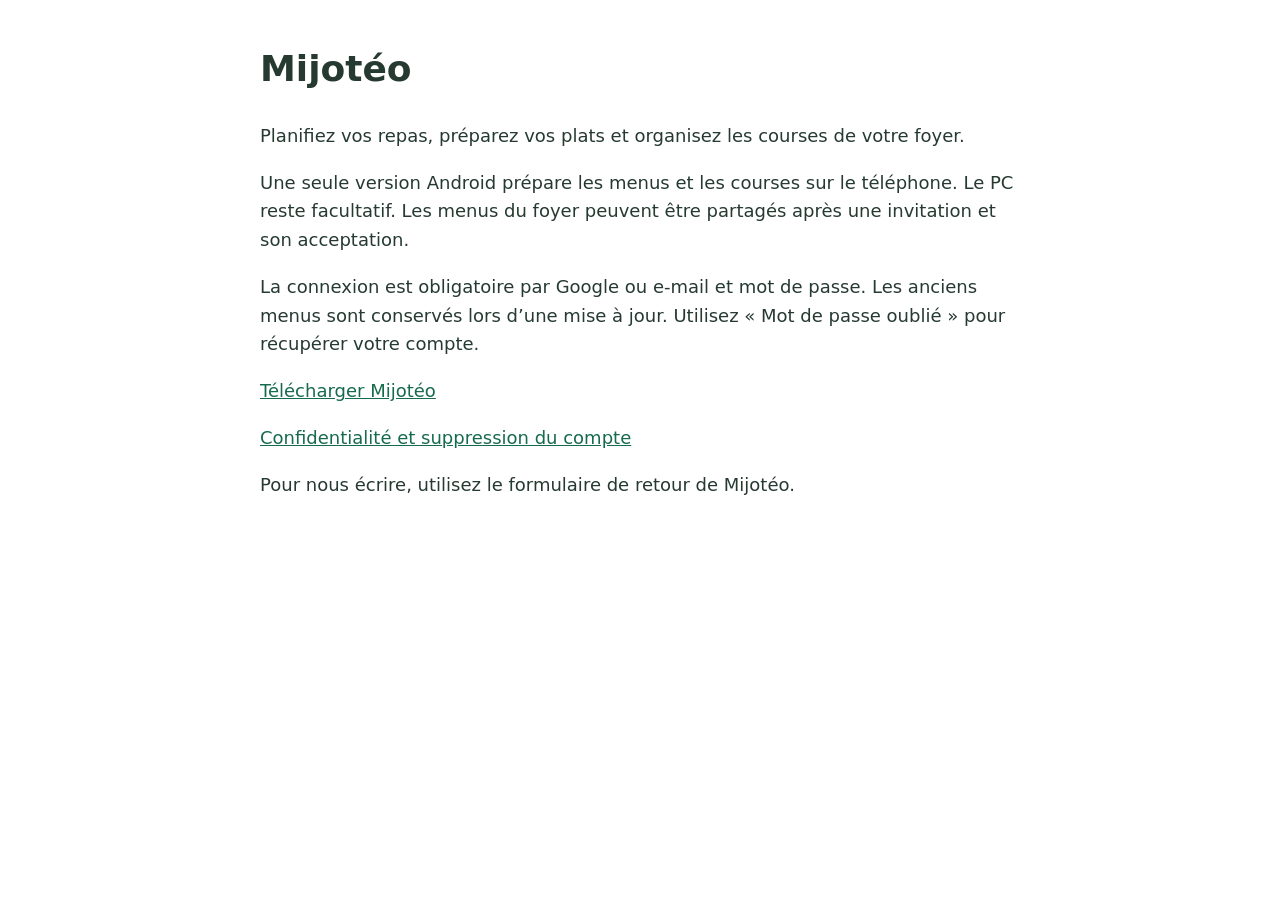
==== index.html @ 19eecae6 "Ajoute le parcours d'invitation du foyer" ====
<!doctype html><html lang="fr"><meta charset="utf-8"><meta name="viewport" content="width=device-width,initial-scale=1"><title>Mijotéo</title><style>body{font:18px/1.6 system-ui;max-width:760px;margin:40px auto;padding:0 24px;color:#263a31}a{color:#176b4d}</style>
<h1>Mijotéo</h1><p>Planifiez vos repas, préparez vos plats et organisez les courses de votre foyer.</p>
<p>Une seule version Android prépare les menus et les courses sur le téléphone. Le PC reste facultatif. Les menus du foyer peuvent être partagés après une invitation et son acceptation.</p>
<p>La connexion est obligatoire par Google ou e-mail et mot de passe. Les anciens menus sont conservés lors d’une mise à jour. Utilisez « Mot de passe oublié » pour récupérer votre compte.</p>
<p><a href="https://github.com/Maxandtiti62/mijoteo-releases/releases/latest">Télécharger Mijotéo</a></p>
<p><a href="privacy.html">Confidentialité et suppression du compte</a></p>
<p>Pour nous écrire, utilisez le formulaire de retour de Mijotéo.</p>
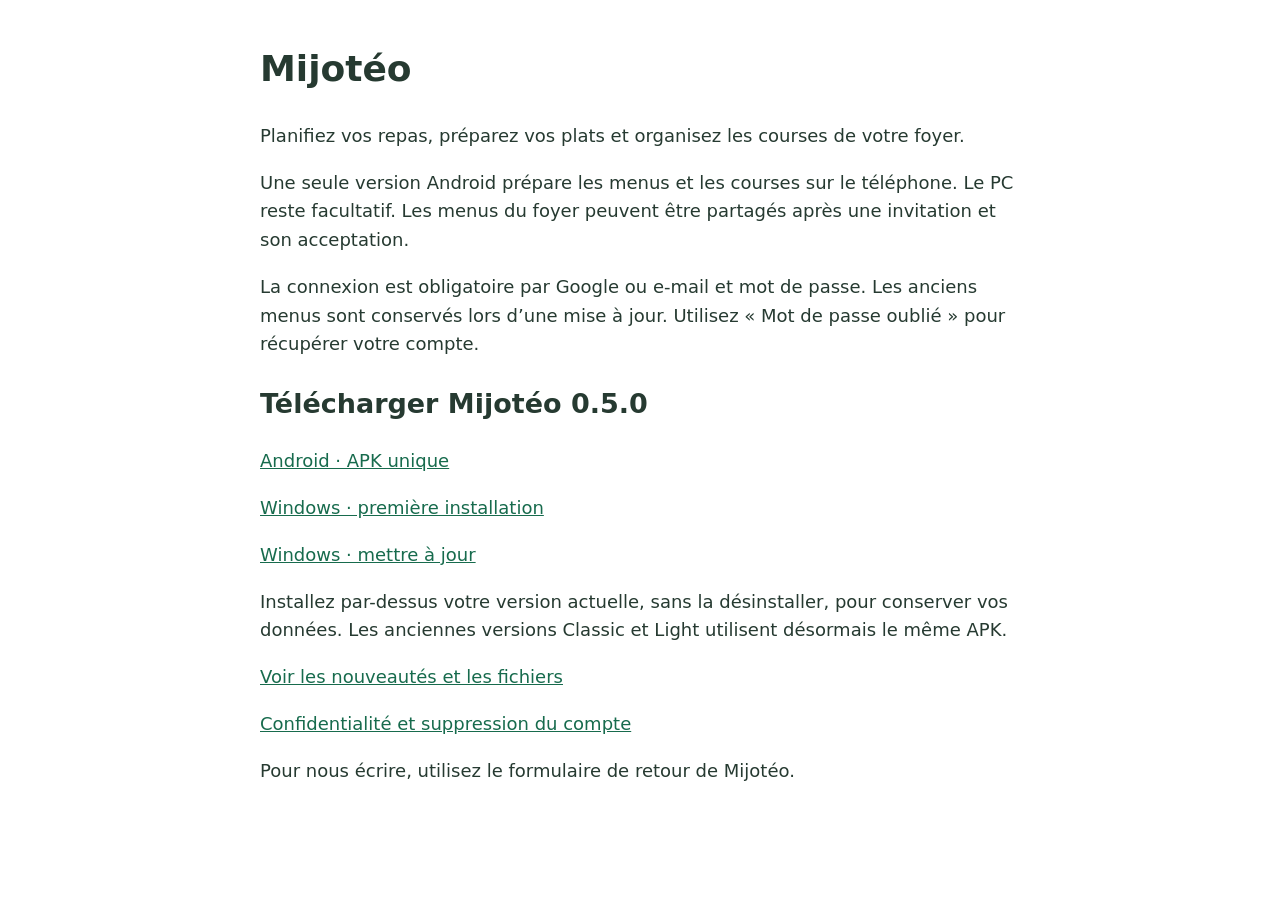
==== commit 9ee47005: "docs: publish Mijotéo 0.5.0 downloads" ====
--- a/index.html
+++ b/index.html
@@ -2,6 +2,11 @@
 <h1>Mijotéo</h1><p>Planifiez vos repas, préparez vos plats et organisez les courses de votre foyer.</p>
 <p>Une seule version Android prépare les menus et les courses sur le téléphone. Le PC reste facultatif. Les menus du foyer peuvent être partagés après une invitation et son acceptation.</p>
 <p>La connexion est obligatoire par Google ou e-mail et mot de passe. Les anciens menus sont conservés lors d’une mise à jour. Utilisez « Mot de passe oublié » pour récupérer votre compte.</p>
-<p><a href="https://github.com/Maxandtiti62/mijoteo-releases/releases/latest">Télécharger Mijotéo</a></p>
+<section aria-labelledby="downloads"><h2 id="downloads">Télécharger Mijotéo 0.5.0</h2>
+<p><a href="https://github.com/Maxandtiti62/mijoteo-releases/releases/download/v0.5.0/Mijoteo-0.5.0-Android.apk">Android · APK unique</a></p>
+<p><a href="https://github.com/Maxandtiti62/mijoteo-releases/releases/download/v0.5.0/Mijoteo-0.5.0-Windows.exe">Windows · première installation</a></p>
+<p><a href="https://github.com/Maxandtiti62/mijoteo-releases/releases/download/v0.5.0/Mijoteo-0.5.0-Mise-a-jour-Windows.exe">Windows · mettre à jour</a></p>
+<p>Installez par-dessus votre version actuelle, sans la désinstaller, pour conserver vos données. Les anciennes versions Classic et Light utilisent désormais le même APK.</p>
+<p><a href="https://github.com/Maxandtiti62/mijoteo-releases/releases/tag/v0.5.0">Voir les nouveautés et les fichiers</a></p></section>
 <p><a href="privacy.html">Confidentialité et suppression du compte</a></p>
 <p>Pour nous écrire, utilisez le formulaire de retour de Mijotéo.</p>
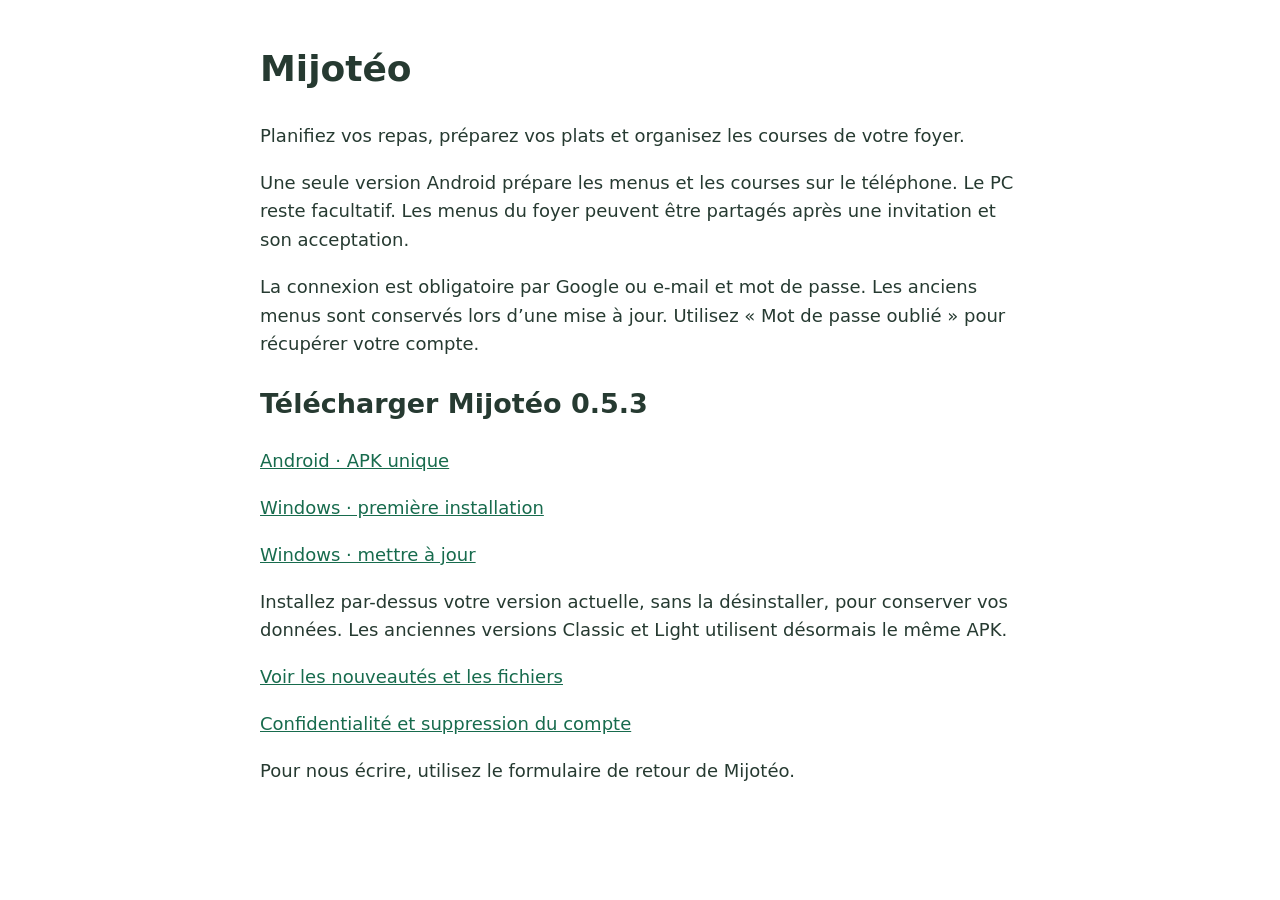
==== commit 94d073fe: "Publish Mijotéo 0.5.3 downloads" ====
--- a/index.html
+++ b/index.html
@@ -2,11 +2,11 @@
 <h1>Mijotéo</h1><p>Planifiez vos repas, préparez vos plats et organisez les courses de votre foyer.</p>
 <p>Une seule version Android prépare les menus et les courses sur le téléphone. Le PC reste facultatif. Les menus du foyer peuvent être partagés après une invitation et son acceptation.</p>
 <p>La connexion est obligatoire par Google ou e-mail et mot de passe. Les anciens menus sont conservés lors d’une mise à jour. Utilisez « Mot de passe oublié » pour récupérer votre compte.</p>
-<section aria-labelledby="downloads"><h2 id="downloads">Télécharger Mijotéo 0.5.0</h2>
-<p><a href="https://github.com/Maxandtiti62/mijoteo-releases/releases/download/v0.5.0/Mijoteo-0.5.0-Android.apk">Android · APK unique</a></p>
-<p><a href="https://github.com/Maxandtiti62/mijoteo-releases/releases/download/v0.5.0/Mijoteo-0.5.0-Windows.exe">Windows · première installation</a></p>
-<p><a href="https://github.com/Maxandtiti62/mijoteo-releases/releases/download/v0.5.0/Mijoteo-0.5.0-Mise-a-jour-Windows.exe">Windows · mettre à jour</a></p>
+<section aria-labelledby="downloads"><h2 id="downloads">Télécharger Mijotéo 0.5.3</h2>
+<p><a href="https://github.com/Maxandtiti62/mijoteo-releases/releases/download/v0.5.3/Mijoteo-0.5.3-Android.apk">Android · APK unique</a></p>
+<p><a href="https://github.com/Maxandtiti62/mijoteo-releases/releases/download/v0.5.3/Mijoteo-0.5.3-Windows.exe">Windows · première installation</a></p>
+<p><a href="https://github.com/Maxandtiti62/mijoteo-releases/releases/download/v0.5.3/Mijoteo-0.5.3-Mise-a-jour-Windows.exe">Windows · mettre à jour</a></p>
 <p>Installez par-dessus votre version actuelle, sans la désinstaller, pour conserver vos données. Les anciennes versions Classic et Light utilisent désormais le même APK.</p>
-<p><a href="https://github.com/Maxandtiti62/mijoteo-releases/releases/tag/v0.5.0">Voir les nouveautés et les fichiers</a></p></section>
+<p><a href="https://github.com/Maxandtiti62/mijoteo-releases/releases/tag/v0.5.3">Voir les nouveautés et les fichiers</a></p></section>
 <p><a href="privacy.html">Confidentialité et suppression du compte</a></p>
 <p>Pour nous écrire, utilisez le formulaire de retour de Mijotéo.</p>
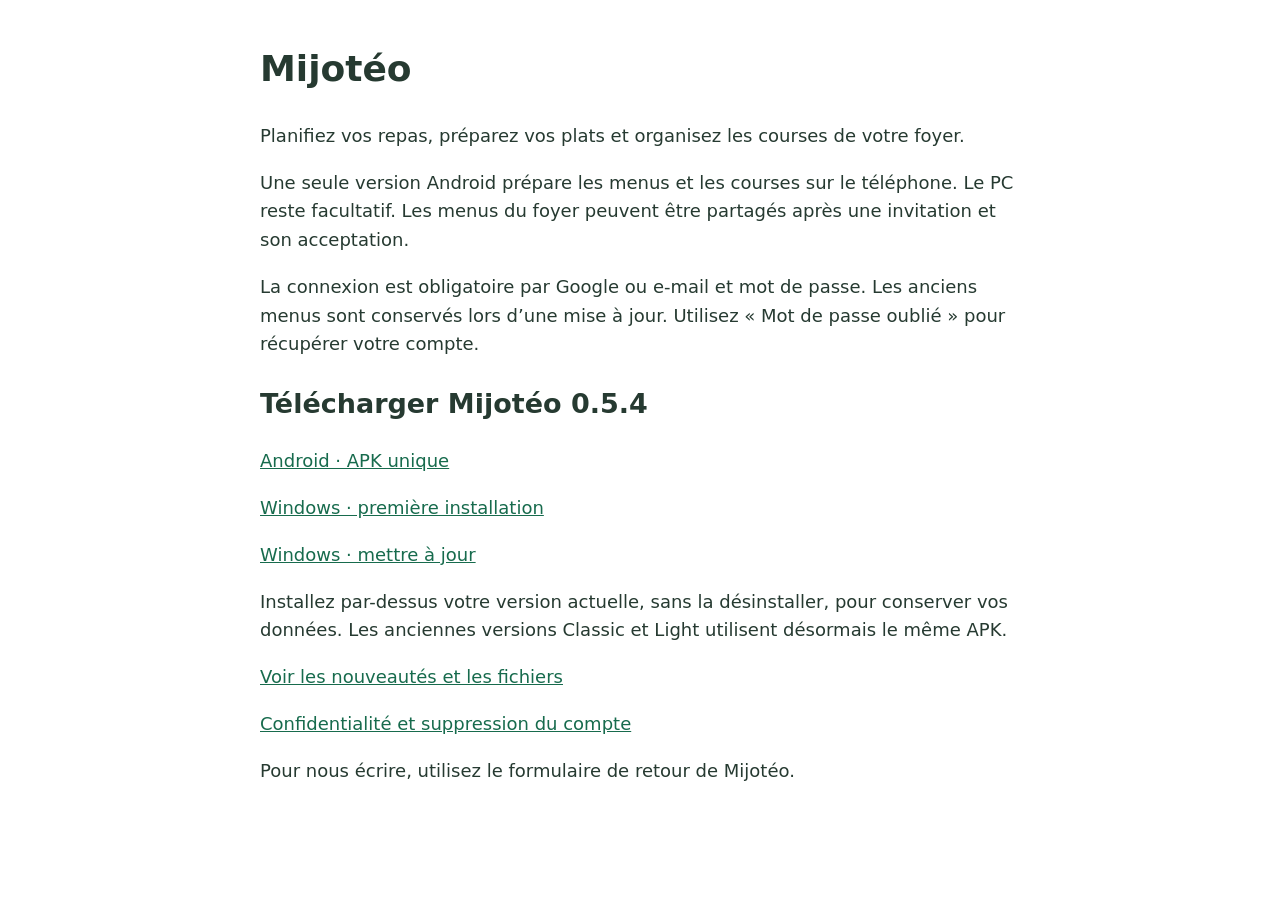
==== commit 88068b86: "Publish Mijotéo 0.5.4 downloads" ====
--- a/index.html
+++ b/index.html
@@ -2,11 +2,11 @@
 <h1>Mijotéo</h1><p>Planifiez vos repas, préparez vos plats et organisez les courses de votre foyer.</p>
 <p>Une seule version Android prépare les menus et les courses sur le téléphone. Le PC reste facultatif. Les menus du foyer peuvent être partagés après une invitation et son acceptation.</p>
 <p>La connexion est obligatoire par Google ou e-mail et mot de passe. Les anciens menus sont conservés lors d’une mise à jour. Utilisez « Mot de passe oublié » pour récupérer votre compte.</p>
-<section aria-labelledby="downloads"><h2 id="downloads">Télécharger Mijotéo 0.5.3</h2>
-<p><a href="https://github.com/Maxandtiti62/mijoteo-releases/releases/download/v0.5.3/Mijoteo-0.5.3-Android.apk">Android · APK unique</a></p>
-<p><a href="https://github.com/Maxandtiti62/mijoteo-releases/releases/download/v0.5.3/Mijoteo-0.5.3-Windows.exe">Windows · première installation</a></p>
-<p><a href="https://github.com/Maxandtiti62/mijoteo-releases/releases/download/v0.5.3/Mijoteo-0.5.3-Mise-a-jour-Windows.exe">Windows · mettre à jour</a></p>
+<section aria-labelledby="downloads"><h2 id="downloads">Télécharger Mijotéo 0.5.4</h2>
+<p><a href="https://github.com/Maxandtiti62/mijoteo-releases/releases/download/v0.5.4/Mijoteo-0.5.4-Android.apk">Android · APK unique</a></p>
+<p><a href="https://github.com/Maxandtiti62/mijoteo-releases/releases/download/v0.5.4/Mijoteo-0.5.4-Windows.exe">Windows · première installation</a></p>
+<p><a href="https://github.com/Maxandtiti62/mijoteo-releases/releases/download/v0.5.4/Mijoteo-0.5.4-Mise-a-jour-Windows.exe">Windows · mettre à jour</a></p>
 <p>Installez par-dessus votre version actuelle, sans la désinstaller, pour conserver vos données. Les anciennes versions Classic et Light utilisent désormais le même APK.</p>
-<p><a href="https://github.com/Maxandtiti62/mijoteo-releases/releases/tag/v0.5.3">Voir les nouveautés et les fichiers</a></p></section>
+<p><a href="https://github.com/Maxandtiti62/mijoteo-releases/releases/tag/v0.5.4">Voir les nouveautés et les fichiers</a></p></section>
 <p><a href="privacy.html">Confidentialité et suppression du compte</a></p>
 <p>Pour nous écrire, utilisez le formulaire de retour de Mijotéo.</p>
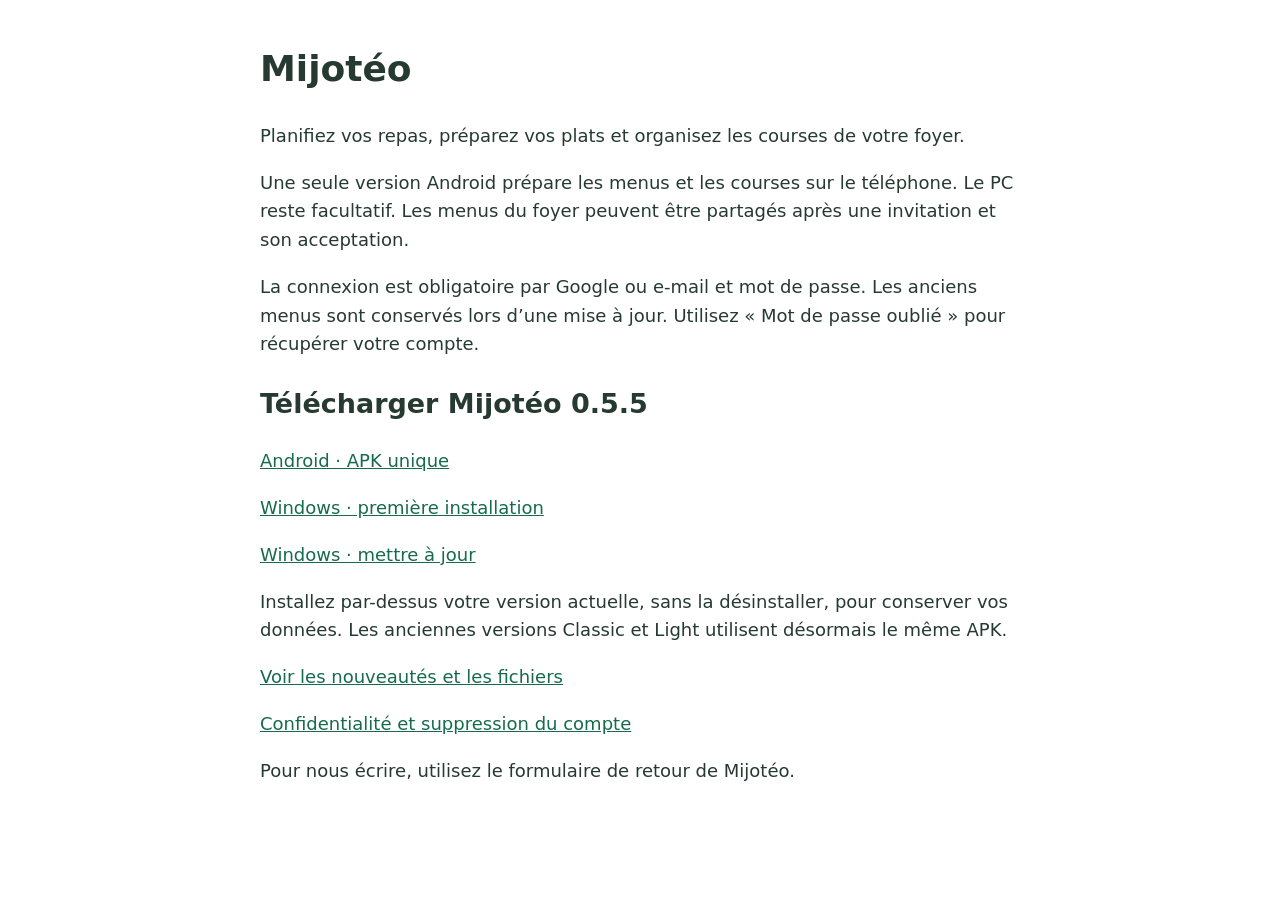
==== commit 814462d0: "Publish Mijoteo 0.5.5 downloads" ====
--- a/index.html
+++ b/index.html
@@ -2,11 +2,11 @@
 <h1>Mijotéo</h1><p>Planifiez vos repas, préparez vos plats et organisez les courses de votre foyer.</p>
 <p>Une seule version Android prépare les menus et les courses sur le téléphone. Le PC reste facultatif. Les menus du foyer peuvent être partagés après une invitation et son acceptation.</p>
 <p>La connexion est obligatoire par Google ou e-mail et mot de passe. Les anciens menus sont conservés lors d’une mise à jour. Utilisez « Mot de passe oublié » pour récupérer votre compte.</p>
-<section aria-labelledby="downloads"><h2 id="downloads">Télécharger Mijotéo 0.5.4</h2>
-<p><a href="https://github.com/Maxandtiti62/mijoteo-releases/releases/download/v0.5.4/Mijoteo-0.5.4-Android.apk">Android · APK unique</a></p>
-<p><a href="https://github.com/Maxandtiti62/mijoteo-releases/releases/download/v0.5.4/Mijoteo-0.5.4-Windows.exe">Windows · première installation</a></p>
-<p><a href="https://github.com/Maxandtiti62/mijoteo-releases/releases/download/v0.5.4/Mijoteo-0.5.4-Mise-a-jour-Windows.exe">Windows · mettre à jour</a></p>
+<section aria-labelledby="downloads"><h2 id="downloads">Télécharger Mijotéo 0.5.5</h2>
+<p><a href="https://github.com/Maxandtiti62/mijoteo-releases/releases/download/v0.5.5/Mijoteo-0.5.5-Android.apk">Android · APK unique</a></p>
+<p><a href="https://github.com/Maxandtiti62/mijoteo-releases/releases/download/v0.5.5/Mijoteo-0.5.5-Windows.exe">Windows · première installation</a></p>
+<p><a href="https://github.com/Maxandtiti62/mijoteo-releases/releases/download/v0.5.5/Mijoteo-0.5.5-Mise-a-jour-Windows.exe">Windows · mettre à jour</a></p>
 <p>Installez par-dessus votre version actuelle, sans la désinstaller, pour conserver vos données. Les anciennes versions Classic et Light utilisent désormais le même APK.</p>
-<p><a href="https://github.com/Maxandtiti62/mijoteo-releases/releases/tag/v0.5.4">Voir les nouveautés et les fichiers</a></p></section>
+<p><a href="https://github.com/Maxandtiti62/mijoteo-releases/releases/tag/v0.5.5">Voir les nouveautés et les fichiers</a></p></section>
 <p><a href="privacy.html">Confidentialité et suppression du compte</a></p>
 <p>Pour nous écrire, utilisez le formulaire de retour de Mijotéo.</p>
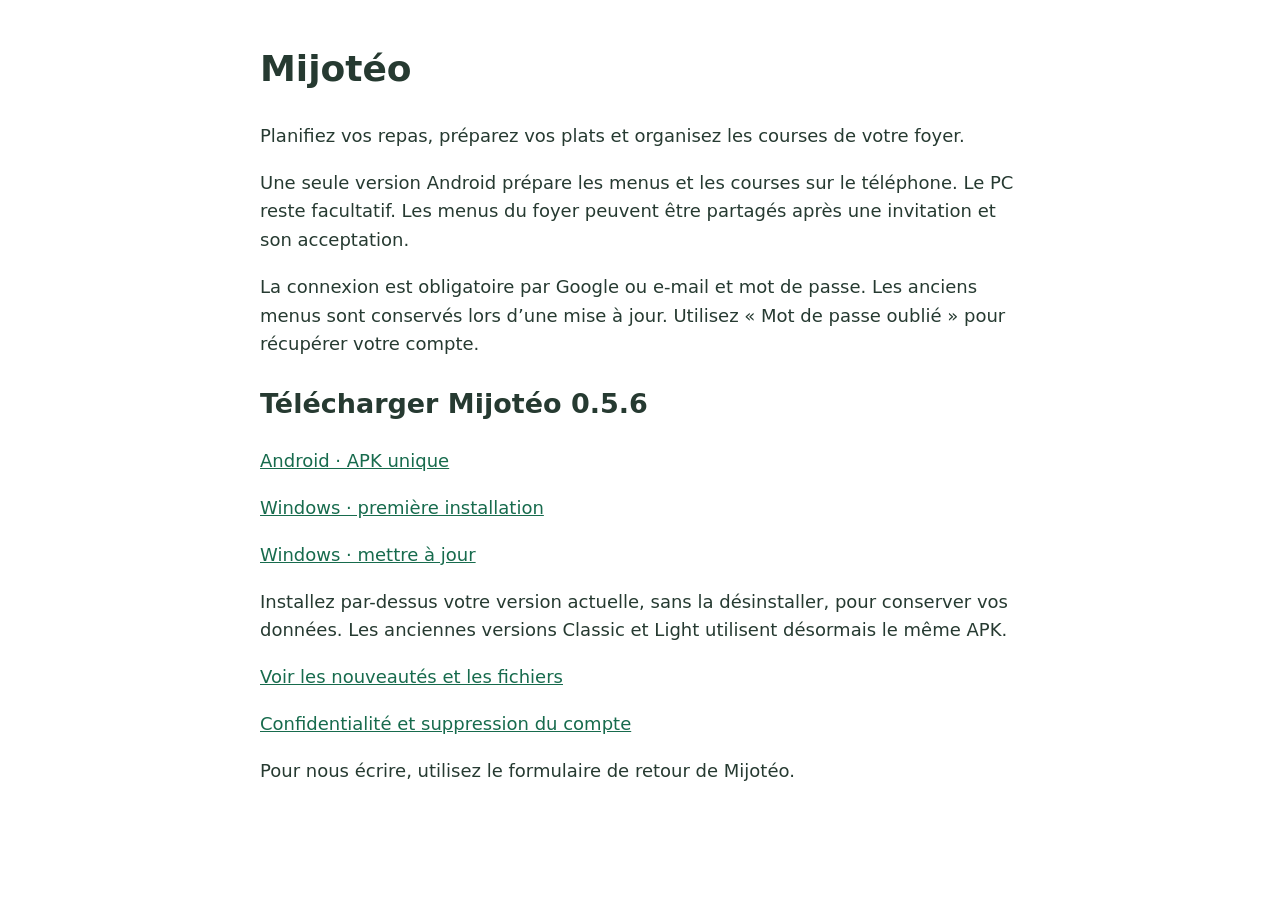
==== commit 153ebae2: "Publish Mijotéo 0.5.6 shopping redesign" ====
--- a/index.html
+++ b/index.html
@@ -2,11 +2,11 @@
 <h1>Mijotéo</h1><p>Planifiez vos repas, préparez vos plats et organisez les courses de votre foyer.</p>
 <p>Une seule version Android prépare les menus et les courses sur le téléphone. Le PC reste facultatif. Les menus du foyer peuvent être partagés après une invitation et son acceptation.</p>
 <p>La connexion est obligatoire par Google ou e-mail et mot de passe. Les anciens menus sont conservés lors d’une mise à jour. Utilisez « Mot de passe oublié » pour récupérer votre compte.</p>
-<section aria-labelledby="downloads"><h2 id="downloads">Télécharger Mijotéo 0.5.5</h2>
-<p><a href="https://github.com/Maxandtiti62/mijoteo-releases/releases/download/v0.5.5/Mijoteo-0.5.5-Android.apk">Android · APK unique</a></p>
-<p><a href="https://github.com/Maxandtiti62/mijoteo-releases/releases/download/v0.5.5/Mijoteo-0.5.5-Windows.exe">Windows · première installation</a></p>
-<p><a href="https://github.com/Maxandtiti62/mijoteo-releases/releases/download/v0.5.5/Mijoteo-0.5.5-Mise-a-jour-Windows.exe">Windows · mettre à jour</a></p>
+<section aria-labelledby="downloads"><h2 id="downloads">Télécharger Mijotéo 0.5.6</h2>
+<p><a href="https://github.com/Maxandtiti62/mijoteo-releases/releases/download/v0.5.6/Mijoteo-0.5.6-Android.apk">Android · APK unique</a></p>
+<p><a href="https://github.com/Maxandtiti62/mijoteo-releases/releases/download/v0.5.6/Mijoteo-0.5.6-Windows.exe">Windows · première installation</a></p>
+<p><a href="https://github.com/Maxandtiti62/mijoteo-releases/releases/download/v0.5.6/Mijoteo-0.5.6-Mise-a-jour-Windows.exe">Windows · mettre à jour</a></p>
 <p>Installez par-dessus votre version actuelle, sans la désinstaller, pour conserver vos données. Les anciennes versions Classic et Light utilisent désormais le même APK.</p>
-<p><a href="https://github.com/Maxandtiti62/mijoteo-releases/releases/tag/v0.5.5">Voir les nouveautés et les fichiers</a></p></section>
+<p><a href="https://github.com/Maxandtiti62/mijoteo-releases/releases/tag/v0.5.6">Voir les nouveautés et les fichiers</a></p></section>
 <p><a href="privacy.html">Confidentialité et suppression du compte</a></p>
 <p>Pour nous écrire, utilisez le formulaire de retour de Mijotéo.</p>
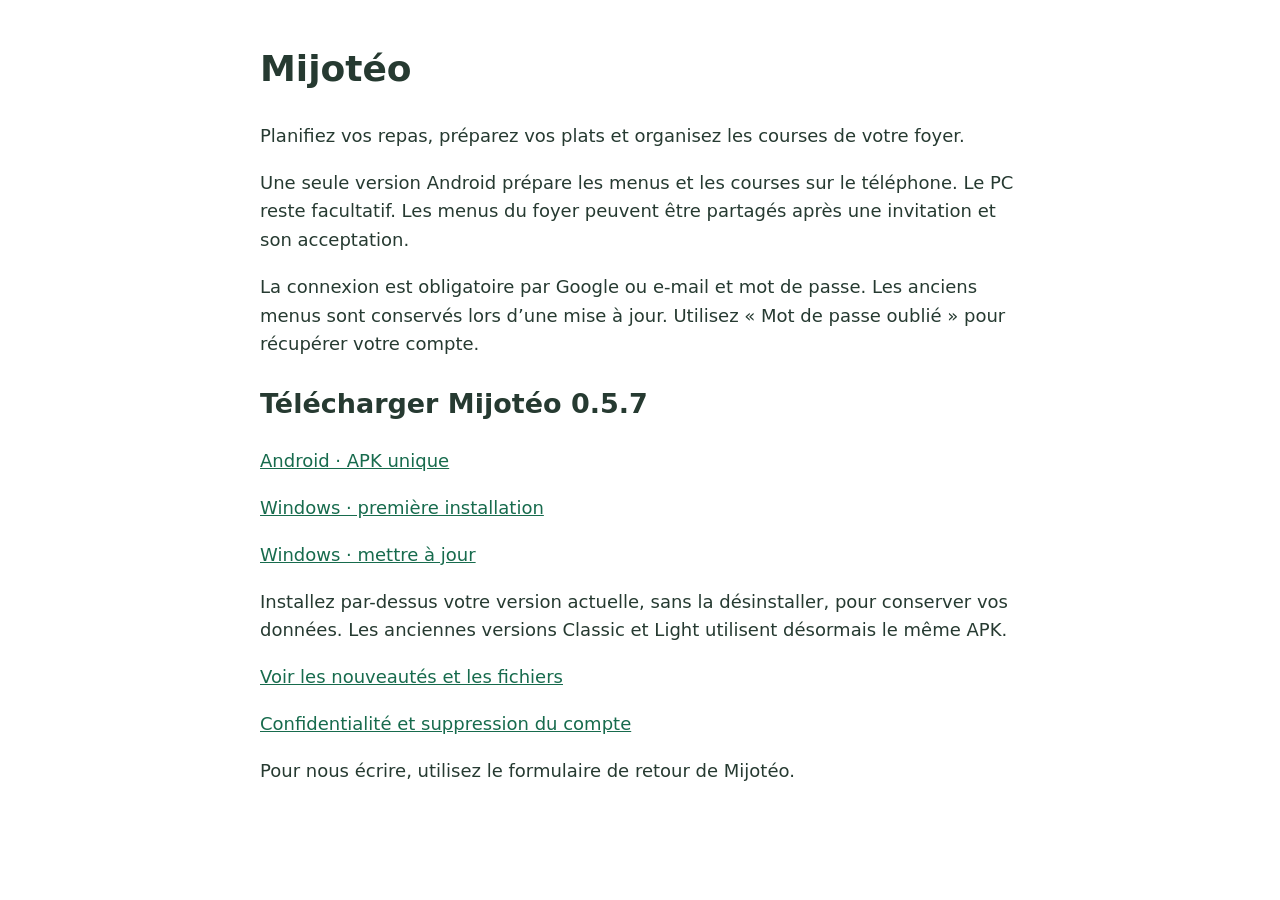
==== commit 38055122: "Publish Mijoteo 0.5.7 downloads" ====
--- a/index.html
+++ b/index.html
@@ -2,11 +2,11 @@
 <h1>Mijotéo</h1><p>Planifiez vos repas, préparez vos plats et organisez les courses de votre foyer.</p>
 <p>Une seule version Android prépare les menus et les courses sur le téléphone. Le PC reste facultatif. Les menus du foyer peuvent être partagés après une invitation et son acceptation.</p>
 <p>La connexion est obligatoire par Google ou e-mail et mot de passe. Les anciens menus sont conservés lors d’une mise à jour. Utilisez « Mot de passe oublié » pour récupérer votre compte.</p>
-<section aria-labelledby="downloads"><h2 id="downloads">Télécharger Mijotéo 0.5.6</h2>
-<p><a href="https://github.com/Maxandtiti62/mijoteo-releases/releases/download/v0.5.6/Mijoteo-0.5.6-Android.apk">Android · APK unique</a></p>
-<p><a href="https://github.com/Maxandtiti62/mijoteo-releases/releases/download/v0.5.6/Mijoteo-0.5.6-Windows.exe">Windows · première installation</a></p>
-<p><a href="https://github.com/Maxandtiti62/mijoteo-releases/releases/download/v0.5.6/Mijoteo-0.5.6-Mise-a-jour-Windows.exe">Windows · mettre à jour</a></p>
+<section aria-labelledby="downloads"><h2 id="downloads">Télécharger Mijotéo 0.5.7</h2>
+<p><a href="https://github.com/Maxandtiti62/mijoteo-releases/releases/download/v0.5.7/Mijoteo-0.5.7-Android.apk">Android · APK unique</a></p>
+<p><a href="https://github.com/Maxandtiti62/mijoteo-releases/releases/download/v0.5.7/Mijoteo-0.5.7-Windows.exe">Windows · première installation</a></p>
+<p><a href="https://github.com/Maxandtiti62/mijoteo-releases/releases/download/v0.5.7/Mijoteo-0.5.7-Mise-a-jour-Windows.exe">Windows · mettre à jour</a></p>
 <p>Installez par-dessus votre version actuelle, sans la désinstaller, pour conserver vos données. Les anciennes versions Classic et Light utilisent désormais le même APK.</p>
-<p><a href="https://github.com/Maxandtiti62/mijoteo-releases/releases/tag/v0.5.6">Voir les nouveautés et les fichiers</a></p></section>
+<p><a href="https://github.com/Maxandtiti62/mijoteo-releases/releases/tag/v0.5.7">Voir les nouveautés et les fichiers</a></p></section>
 <p><a href="privacy.html">Confidentialité et suppression du compte</a></p>
 <p>Pour nous écrire, utilisez le formulaire de retour de Mijotéo.</p>
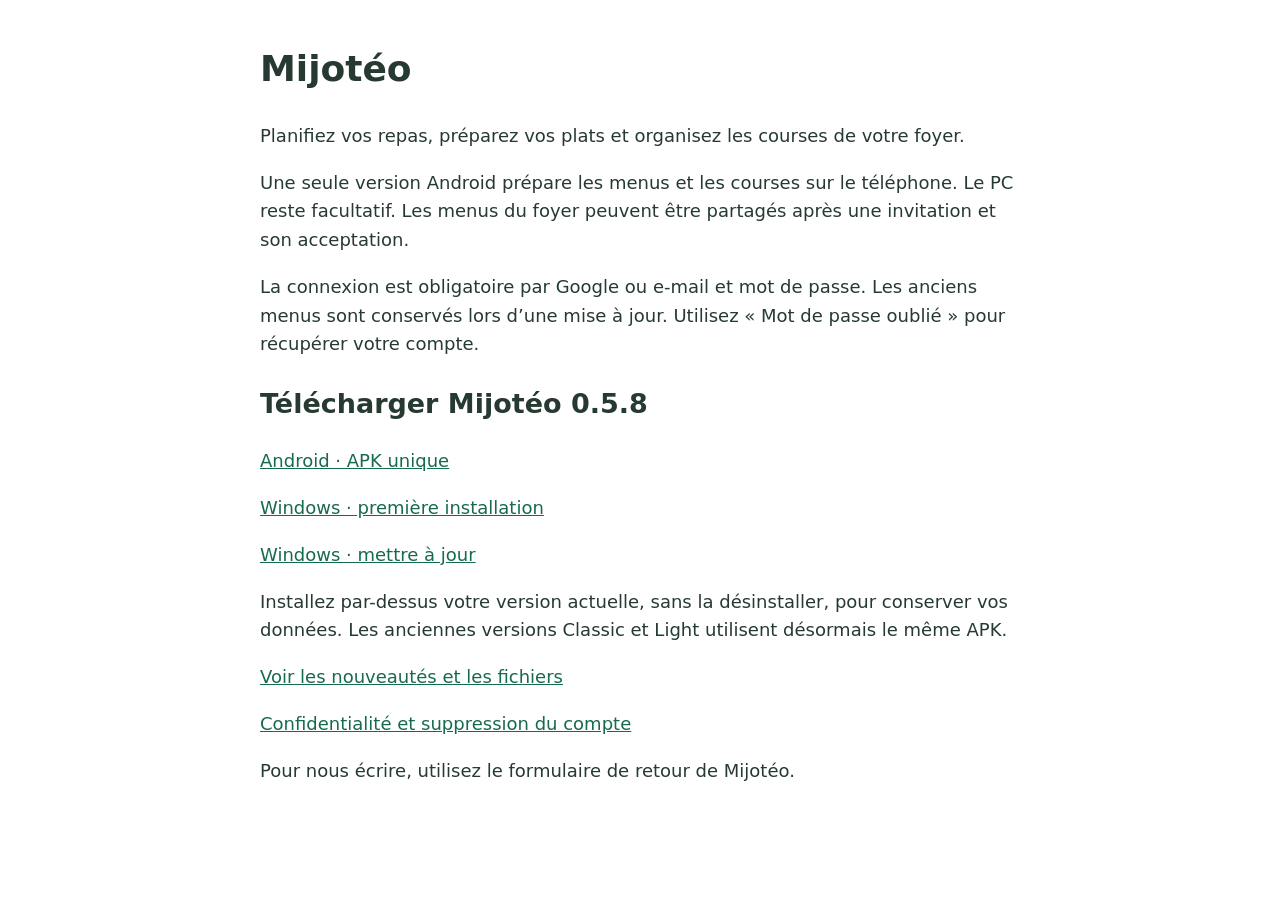
==== commit d455f213: "docs: publish Mijoteo 0.5.8 downloads" ====
--- a/index.html
+++ b/index.html
@@ -2,11 +2,11 @@
 <h1>Mijotéo</h1><p>Planifiez vos repas, préparez vos plats et organisez les courses de votre foyer.</p>
 <p>Une seule version Android prépare les menus et les courses sur le téléphone. Le PC reste facultatif. Les menus du foyer peuvent être partagés après une invitation et son acceptation.</p>
 <p>La connexion est obligatoire par Google ou e-mail et mot de passe. Les anciens menus sont conservés lors d’une mise à jour. Utilisez « Mot de passe oublié » pour récupérer votre compte.</p>
-<section aria-labelledby="downloads"><h2 id="downloads">Télécharger Mijotéo 0.5.7</h2>
-<p><a href="https://github.com/Maxandtiti62/mijoteo-releases/releases/download/v0.5.7/Mijoteo-0.5.7-Android.apk">Android · APK unique</a></p>
-<p><a href="https://github.com/Maxandtiti62/mijoteo-releases/releases/download/v0.5.7/Mijoteo-0.5.7-Windows.exe">Windows · première installation</a></p>
-<p><a href="https://github.com/Maxandtiti62/mijoteo-releases/releases/download/v0.5.7/Mijoteo-0.5.7-Mise-a-jour-Windows.exe">Windows · mettre à jour</a></p>
+<section aria-labelledby="downloads"><h2 id="downloads">Télécharger Mijotéo 0.5.8</h2>
+<p><a href="https://github.com/Maxandtiti62/mijoteo-releases/releases/download/v0.5.8/Mijoteo-0.5.8-Android.apk">Android · APK unique</a></p>
+<p><a href="https://github.com/Maxandtiti62/mijoteo-releases/releases/download/v0.5.8/Mijoteo-0.5.8-Windows.exe">Windows · première installation</a></p>
+<p><a href="https://github.com/Maxandtiti62/mijoteo-releases/releases/download/v0.5.8/Mijoteo-0.5.8-Mise-a-jour-Windows.exe">Windows · mettre à jour</a></p>
 <p>Installez par-dessus votre version actuelle, sans la désinstaller, pour conserver vos données. Les anciennes versions Classic et Light utilisent désormais le même APK.</p>
-<p><a href="https://github.com/Maxandtiti62/mijoteo-releases/releases/tag/v0.5.7">Voir les nouveautés et les fichiers</a></p></section>
+<p><a href="https://github.com/Maxandtiti62/mijoteo-releases/releases/tag/v0.5.8">Voir les nouveautés et les fichiers</a></p></section>
 <p><a href="privacy.html">Confidentialité et suppression du compte</a></p>
 <p>Pour nous écrire, utilisez le formulaire de retour de Mijotéo.</p>
